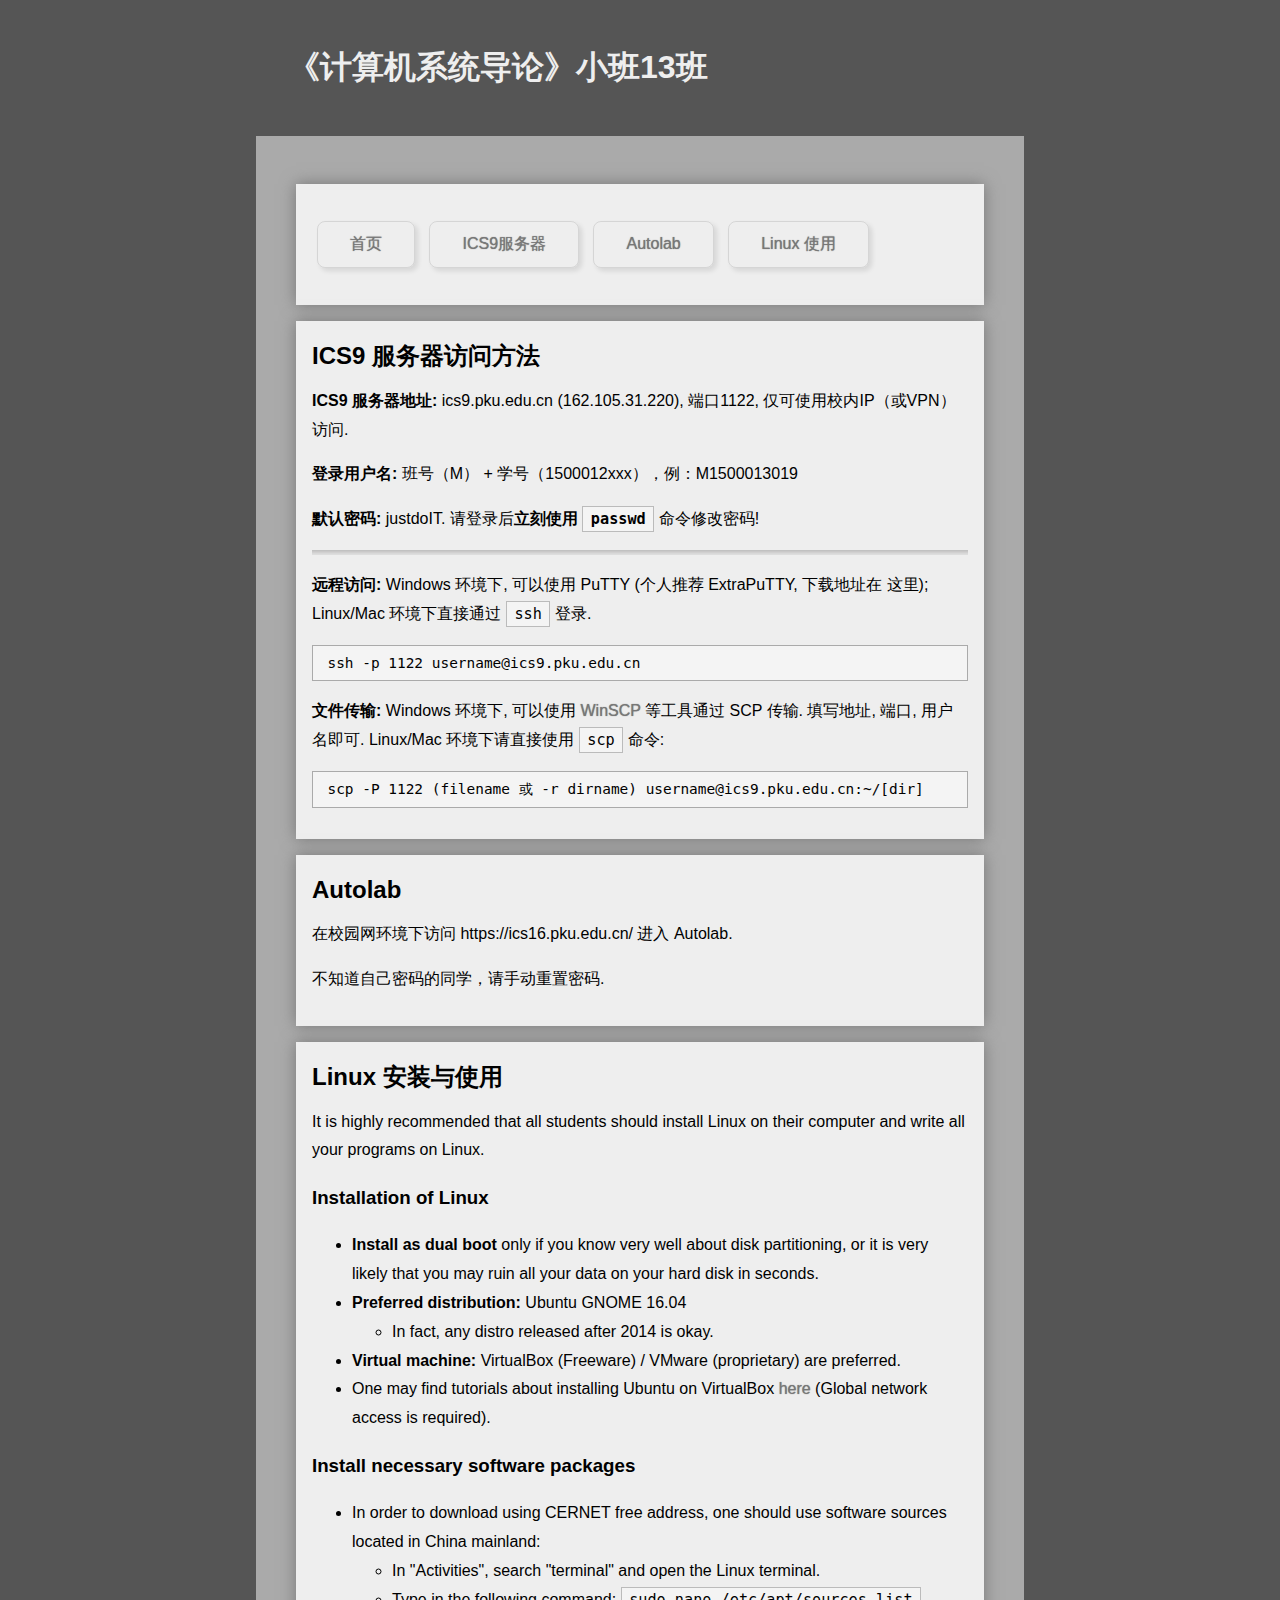
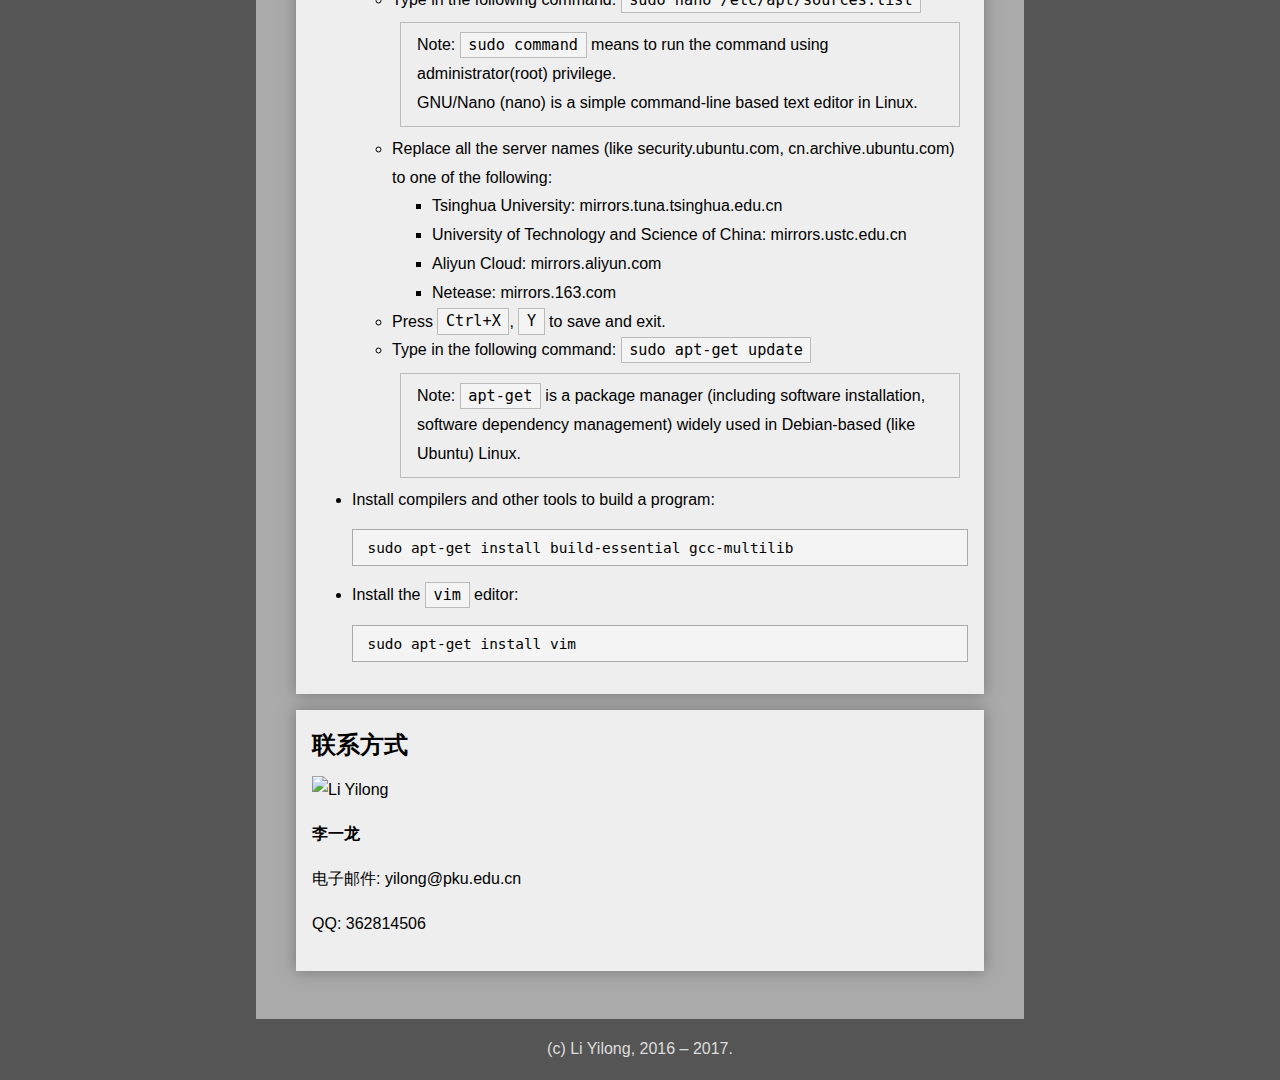
==== prep/index.htm @ bb49a238 "add ics information" ====
<!DOCTYPE html>
<html>
<head>
<meta charset="utf-8" />
<link href="../css/main.css" rel="stylesheet" />
<title>Li Yilong</title>
</head>

<body>
<div class="container">
	<div class="heading">
		<h1>《计算机系统导论》小班13班</h1>
	</div>
	<div class="main">
		<div class="articles">

			<div class="article" id="article-bar">
				<p>
				<a class="button" href="../">首页</a>
				<a class="button" href="#article-ics9">ICS9服务器</a>
				<a class="button" href="#article-autolab">Autolab</a>
				<a class="button" href="#article-linux">Linux 使用</a>
				</p>
			</div>

			<div class="article" id="article-ics9">
				<h2>ICS9 服务器访问方法</h2>
				<p><strong>ICS9 服务器地址: </strong>ics9.pku.edu.cn (162.105.31.220), 端口1122, 仅可使用校内IP（或VPN）访问. </p>
				<p><strong>登录用户名: </strong>班号（M） + 学号（1500012xxx），例：M1500013019</p>
				<p><strong>默认密码: </strong>jus<script></script>tdoIT. 请登录后<strong>立刻使用 <code>passwd</code> </strong>命令修改密码!</p>
				<hr>
				<p><strong>远程访问: </strong>Windows 环境下, 可以使用 PuTTY (个人推荐 ExtraPuTTY, 下载地址在 这里); Linux/Mac 环境下直接通过 <code>ssh</code> 登录. </p>
				<pre><code>ssh -p 1122 username@ics9.pku.edu.cn</code></pre>
				<p><strong>文件传输: </strong>Windows 环境下, 可以使用 <a href="http://www.xdowns.com/soft/1/98/2008/Soft_47007.html">WinSCP</a> 等工具通过 SCP 传输. 填写地址, 端口, 用户名即可. Linux/Mac 环境下请直接使用 <code>scp</code> 命令:
				</p>
				<pre><code>scp -P 1122 (filename 或 -r dirname) username@ics9.pku.edu.cn:~/[dir]</code></pre>
			</div>

			<div class="article" id="article-autolab">
				<h2>Autolab</h2>
				<p>在校园网环境下访问 https://ics16.pku.edu.cn/ 进入 Autolab. </p>
				<p>不知道自己密码的同学，请手动重置密码. </p>
			</div>

			<div class="article" id="article-linux">
				<h2>Linux 安装与使用</h2>
				<p>It is highly recommended that all students should install Linux on their computer and write all your programs on Linux. </p>
				<h3>Installation of Linux</h3>
				<ul>
					<li><strong>Install as dual boot</strong> only if you know very well about disk partitioning,
						or it is very likely that you may ruin all your data on your hard disk in seconds. </li>
					<li><strong>Preferred distribution: </strong>Ubuntu GNOME 16.04
						<ul><li>In fact, any distro released after 2014 is okay.</li></ul></li>
					<li><strong>Virtual machine: </strong>VirtualBox (Freeware) / VMware (proprietary)	are preferred. </li>
					<li>One may find tutorials about installing Ubuntu on VirtualBox <a href="http://askubuntu.com/questions/142549/how-to-install-ubuntu-on-virtualbox">here</a> (Global network access is required).
				</ul>
				<h3>Install necessary software packages</h3>
				<ul>
					<li>In order to download using CERNET free address, one should use software sources located in China mainland:
						<ul>
							<li>In "Activities", search "terminal" and open the Linux terminal. </li>
							<li>Type in the following command: <code>sudo nano /etc/apt/sources.list</code>
								<div class="quotation">Note: <code>sudo command</code> means to run the command using administrator(root) privilege.
								<br>GNU/Nano (nano) is a simple command-line based text editor in Linux. </div>
							</li>
							<li>Replace all the server names (like security.ubuntu.com, cn.archive.ubuntu.com) to one of the following:
								<ul>
								<li>Tsinghua University: mirrors.tuna.tsinghua.edu.cn	</li>
								<li>University of Technology and Science of China: mirrors.ustc.edu.cn</li>
								<li>Aliyun Cloud: mirrors.aliyun.com</li>
								<li>Netease: mirrors.163.com</li>
							</ul>
							</li>
							<li>Press <code>Ctrl+X</code>, <code>Y</code> to save and exit. </li>
							<li>Type in the following command: <code>sudo apt-get update</code>
								<div class="quotation">Note: <code>apt-get</code> is a package manager (including software installation, software dependency management) widely used in Debian-based (like Ubuntu) Linux. </div>
							</li>
						</ul>
					</li>
					<li>Install compilers and other tools to build a program:
						<pre><code>sudo apt-get install build-essential gcc-multilib</code></pre>
					</li>
					<li>Install the <code>vim</code> editor:
						<pre><code>sudo apt-get install vim</code></pre>
					</li>
				</ul>
			</div>

			<div class="article" id="article-contact">
				<h2>联系方式</h2>
				<p><img src="images/liyl.jpg" alt="Li Yilong" width="60%"></img></p>
				<p><strong>李一龙</strong></p>
				<p>电子邮件: <span id="vo1jnm">yilong(ar213)pku(21km1)edu(21km1)(china)</span></p>
				<p>QQ: <span id="qkw1m"></span></p>
			</div>
		</div>

		<script language="javascript">
			document.getElementById("qkw1m").innerHTML = 181407253 << 1;
			vo1jnm = document.getElementById("vo1jnm").innerHTML;
			vo1jnm = vo1jnm.replace('(ar213)',String.fromCharCode(64)).replace('(21km1)','.').replace('(21km1)','.').replace('(china)','cn');
			document.getElementById("vo1jnm").innerHTML = vo1jnm;
		</script>
		<!--div class="navbar">
			<h2>Related Links</h2>
			<ul>
				<li><a href="http://course.pku.edu.cn">北京大学教学网</a></li>
				<li><a href="mailto:">联系助教</a></li>
			</ul>
		</div-->
	</div>
	<div class="footer">
		<p> (c) Li Yilong, 2016 – 2017. </p>
	</div>
</div>
</body>
</html>
---- css/main.css ----
﻿body
{
	background-color: #555555;
	font-family: "Helvetica Neue", "Segoe UI", "PingFang SC", "Hiragino Sans GB", "Microsoft YaHei", "微软雅黑", STXihei, "华文细黑", SimSun, "宋体", Heiti, "黑体", sans-serif;
	font-size: 12pt;
	line-height: 1.8em;
	min-width: 1024px;
}

@media only screen and (min-width : 1224px) {
	body
	{
		width: 60%;
		min-width: 600px;
		margin: 0 20% 0 20%;
	}
}

@media only screen and (max-device-width : 1224px) {
	body
	{
		width: 90%;
		margin: 0 5% 0 5%;
	}
}

.heading
{
	padding: 2em;
}

.heading h1
{
	color: #eeeeee;
}

.heading a
{
	text-decoration: none;
	color: #eeeeee;
}

.main
{
	padding: 2em ;
	background-color: #aaaaaa;
}

.main a
{
	text-decoration: none;
	color: #777;
}

.main a:link
{
	text-shadow: 0 0 1px #777;
}

.main a:hover
{
	color:#337;
	text-shadow: 0 0 1px #337;
}

.main h2
{
	margin: 0.2em;
	margin-left: 0;
}

.articles
{
	width: 100%;
	float: left;
}

.article
{
	padding: 1em;
	margin: 1em 0.5em 1em 0.5em;
	background-color: #eeeeee;
	box-shadow: 0 0 15px #777;
}

.article blockquote
{
	margin: 1em;
	padding: 1em;
	background-color: #dddddd;
	quotes:"\201C""\201D""\2018""\2019";
}

.article blockquote:before {
	color:#ccc;
	content:open-quote;
	font-size:4em;
	line-height:.1em;
	margin-right:.25em;
	vertical-align:-.4em;
}

.article td
{
	padding: 4px;
}

.article thead tr td
{
	background-color:#ddd;
	font-weight:bold;
}

.article tr:hover
{
	background-color:#ccc;
}

.article hr
{
	height: 5px;
	border: 0;
	box-shadow: 0 10px 10px -10px #8c8b8b inset;
}


.navbar
{
	width: 25%;
	float: right;

	padding: 1em;
	margin: 1em 0em 1em 0.5em ;
	background-color: #eeeeee;
	box-shadow: 0 0 15px #777;
}

.navbar ul
{
	list-style-type: square;
}

.navbar ul li
{
	margin-left: -1em;
}

.main:after {
    clear: both;
    content: " ";
    display: block;
    height: 0;
    visibility: hidden;
}

.footer
{
	text-align:center;
	color: #ddd;
}

.footer a
{
	color: #bbb;
	text-decoration: none;
}

.button{
	display: inline-block;
	vertical-align: baseline;
	margin: 5px 5px 5px 5px;
	outline: none;
	padding: .5em 2em .55em;
	cursor: pointer;
	text-align: center;
	text-shadow: 0 1px 1px rgba(0,0,0,.3);
	text-decoration: none;
	color: #000;
	-webkit-border-radius: .5em;
	-moz-border-radius: .5em;
	border:1px rgba(0, 0, 0, 0.1) solid;
	-webkit-box-shadow: 0 1px 2px rgba(0,0,0,.2);
	-moz-box-shadow: 0 1px 2px rgba(0,0,0,.2);
	box-shadow: 3px 3px 5px rgba(0,0,0,.1);
}
.button:hover{
	background-color: rgba(0, 0, 0, 0.1);
	box-shadow: 0 0 0 ;
}
.button:active{
	background-color: rgba(0, 0, 0, 0.6);
	box-shadow: 0 0 0 ;
	color: #ffffff;
}
.button.long
{
	width: 90%;
	text-align: left;
	margin: 0px;
	padding: 0.3em;
}

pre {
		font-family: "Courier 10 Pitch", Courier, monospace;
		font-size: 95%;
		line-height: 140%;
		white-space: pre;
		white-space: pre-wrap;
		white-space: -moz-pre-wrap;
		white-space: -o-pre-wrap;
}

code {
	  padding: 0.2em 0.5em;
		font-family: Monaco, Consolas, "Andale Mono", "DejaVu Sans Mono", monospace;
		font-size: 95%;
		line-height: 140%;
		white-space: pre;
		white-space: pre-wrap;
		white-space: -moz-pre-wrap;
		white-space: -o-pre-wrap;
		background: #f4f4f4;
		border: 1px solid #bbbbbb;
}

.article pre code {
		display: block;
		padding: 0.5em 1em;
		border: 1px solid #aaaaaa;
}

.quotation {
		display: block;
		margin: 0.5em;
		padding: 0.5em 1em;
		border: 1px solid #bbbbbb;
}
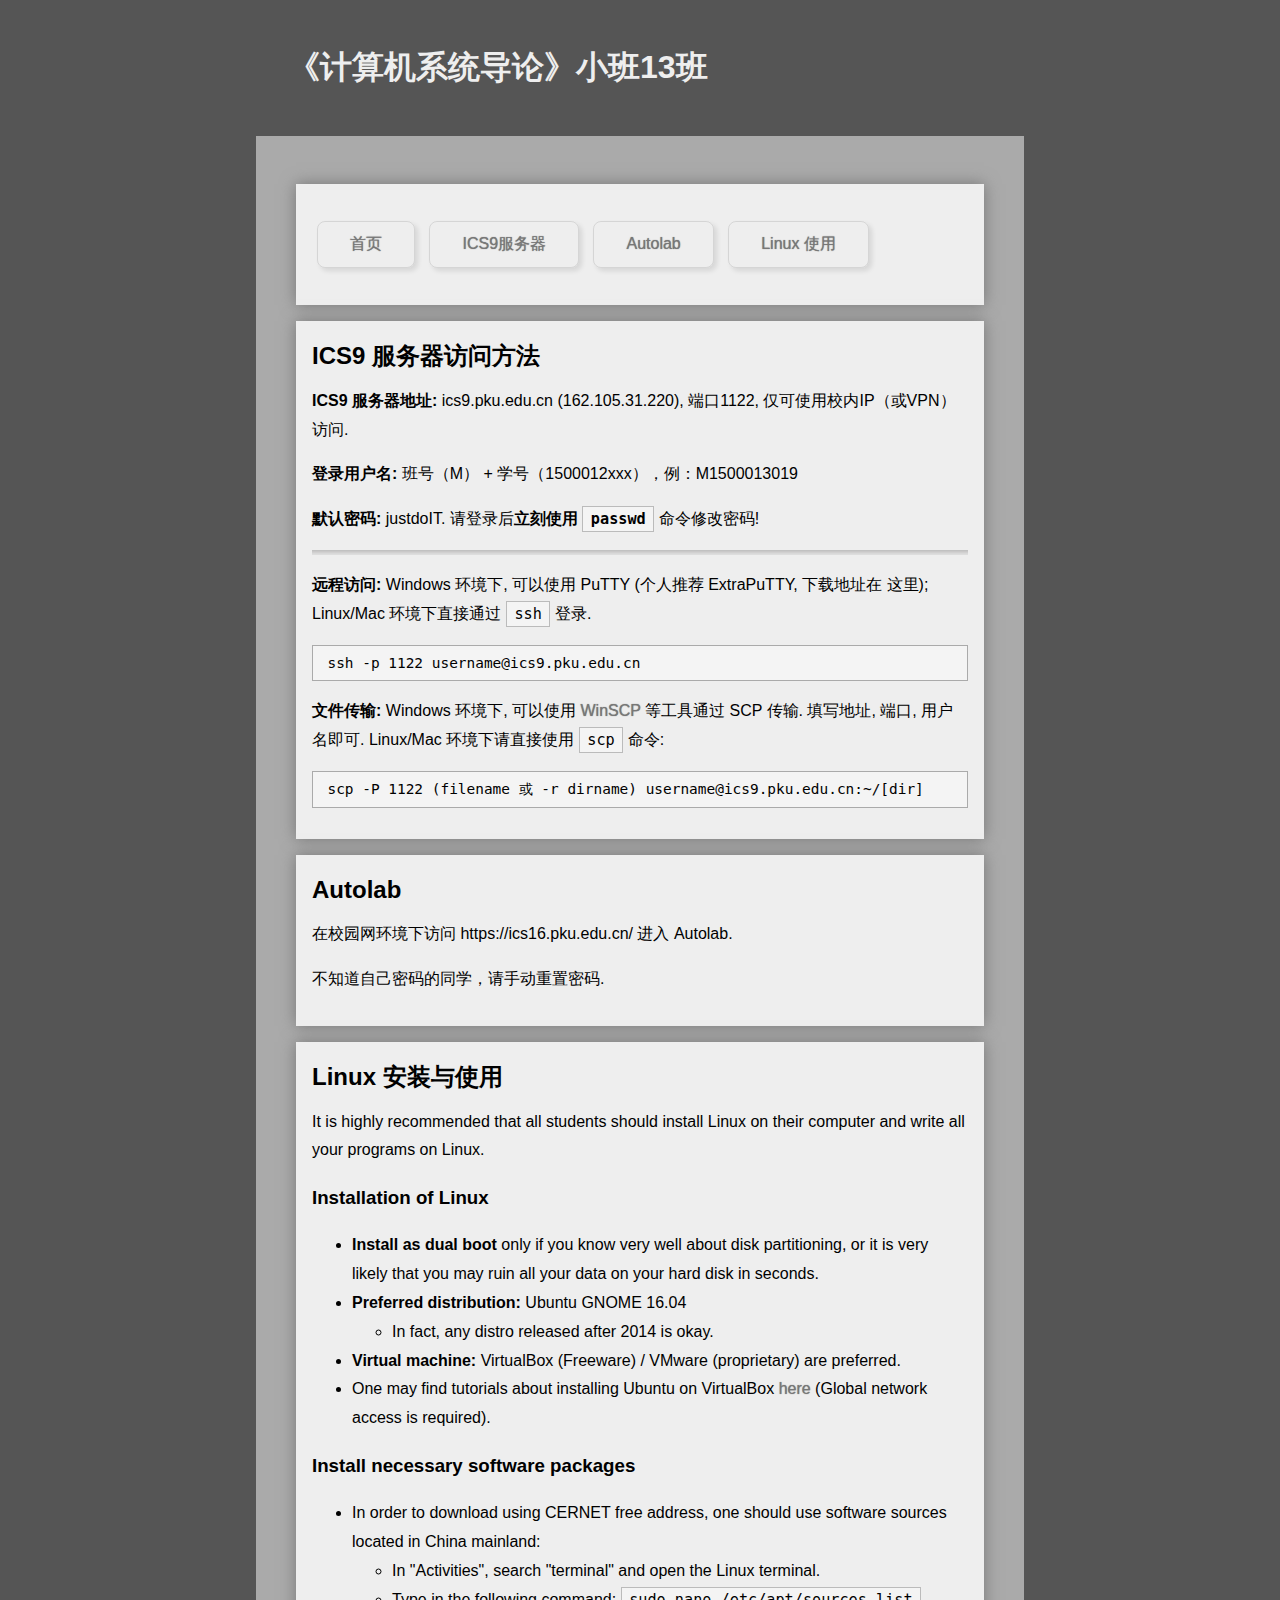
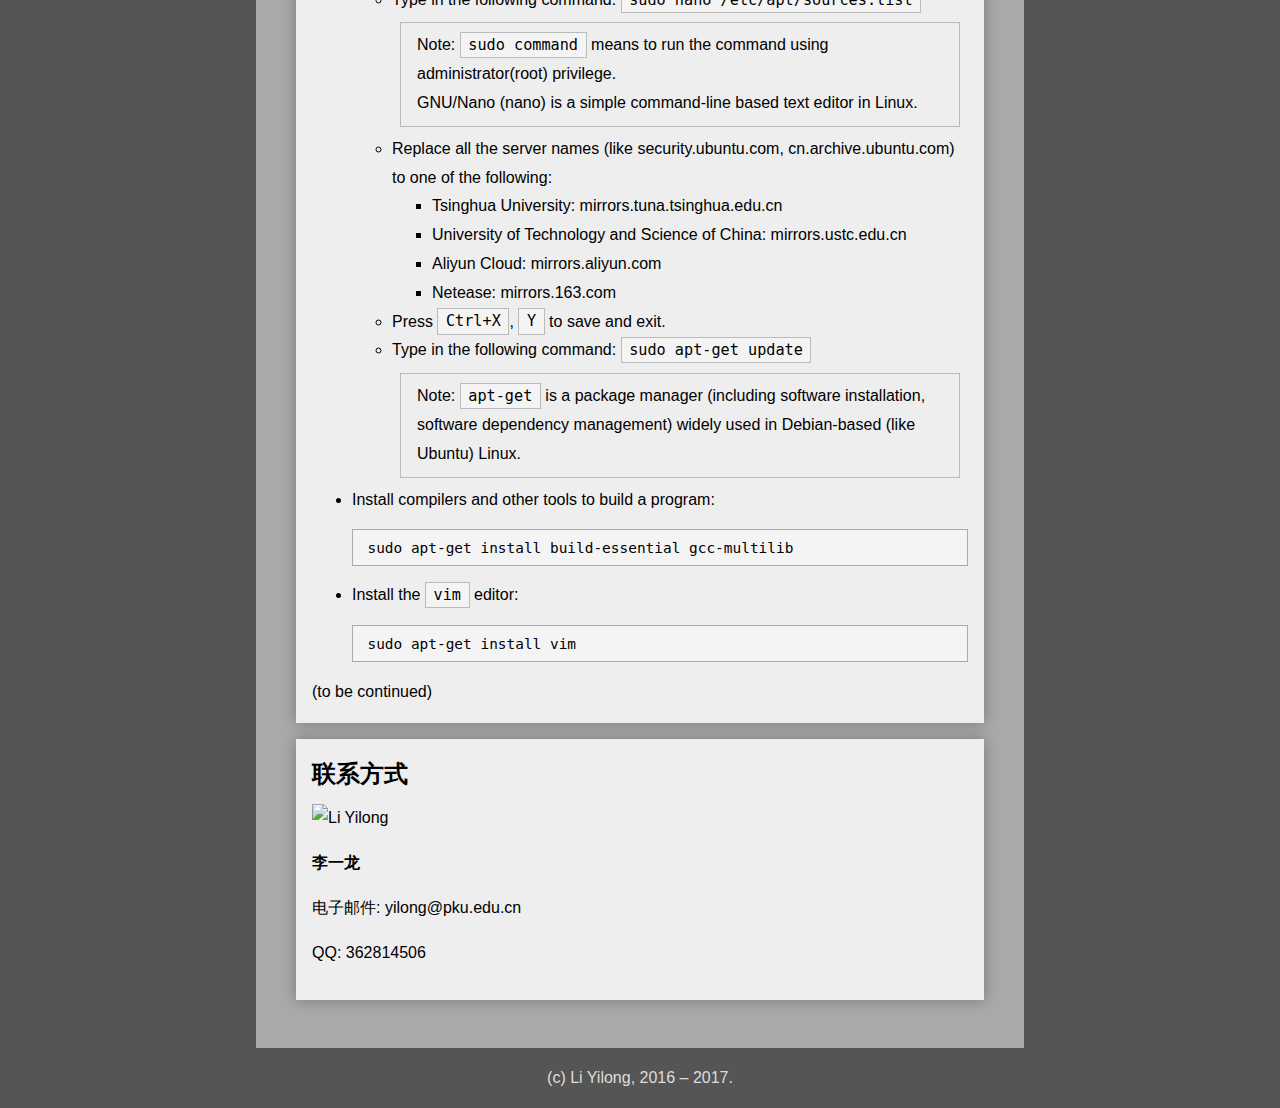
==== commit 0f69af48: "modified link" ====
--- a/prep/index.htm
+++ b/prep/index.htm
@@ -84,6 +84,7 @@
 						<pre><code>sudo apt-get install vim</code></pre>
 					</li>
 				</ul>
+				(to be continued)
 			</div>
 
 			<div class="article" id="article-contact">
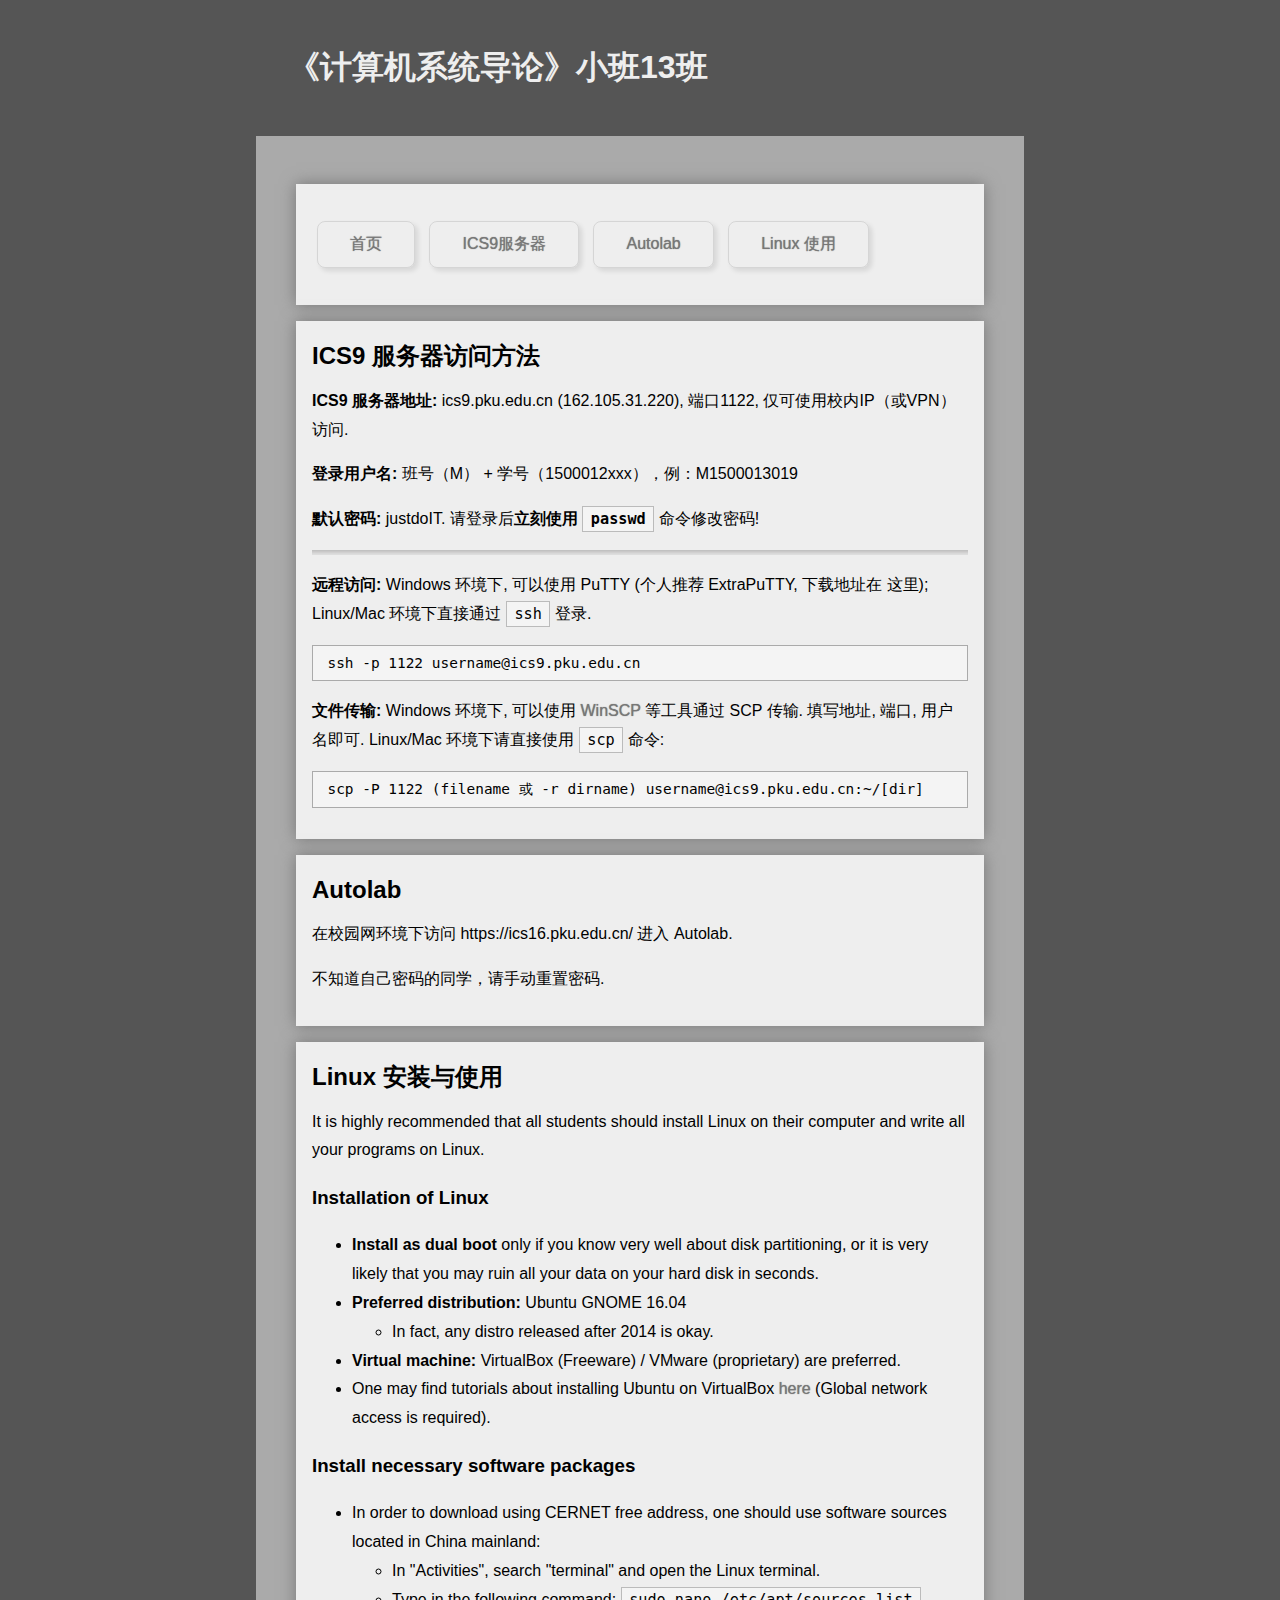
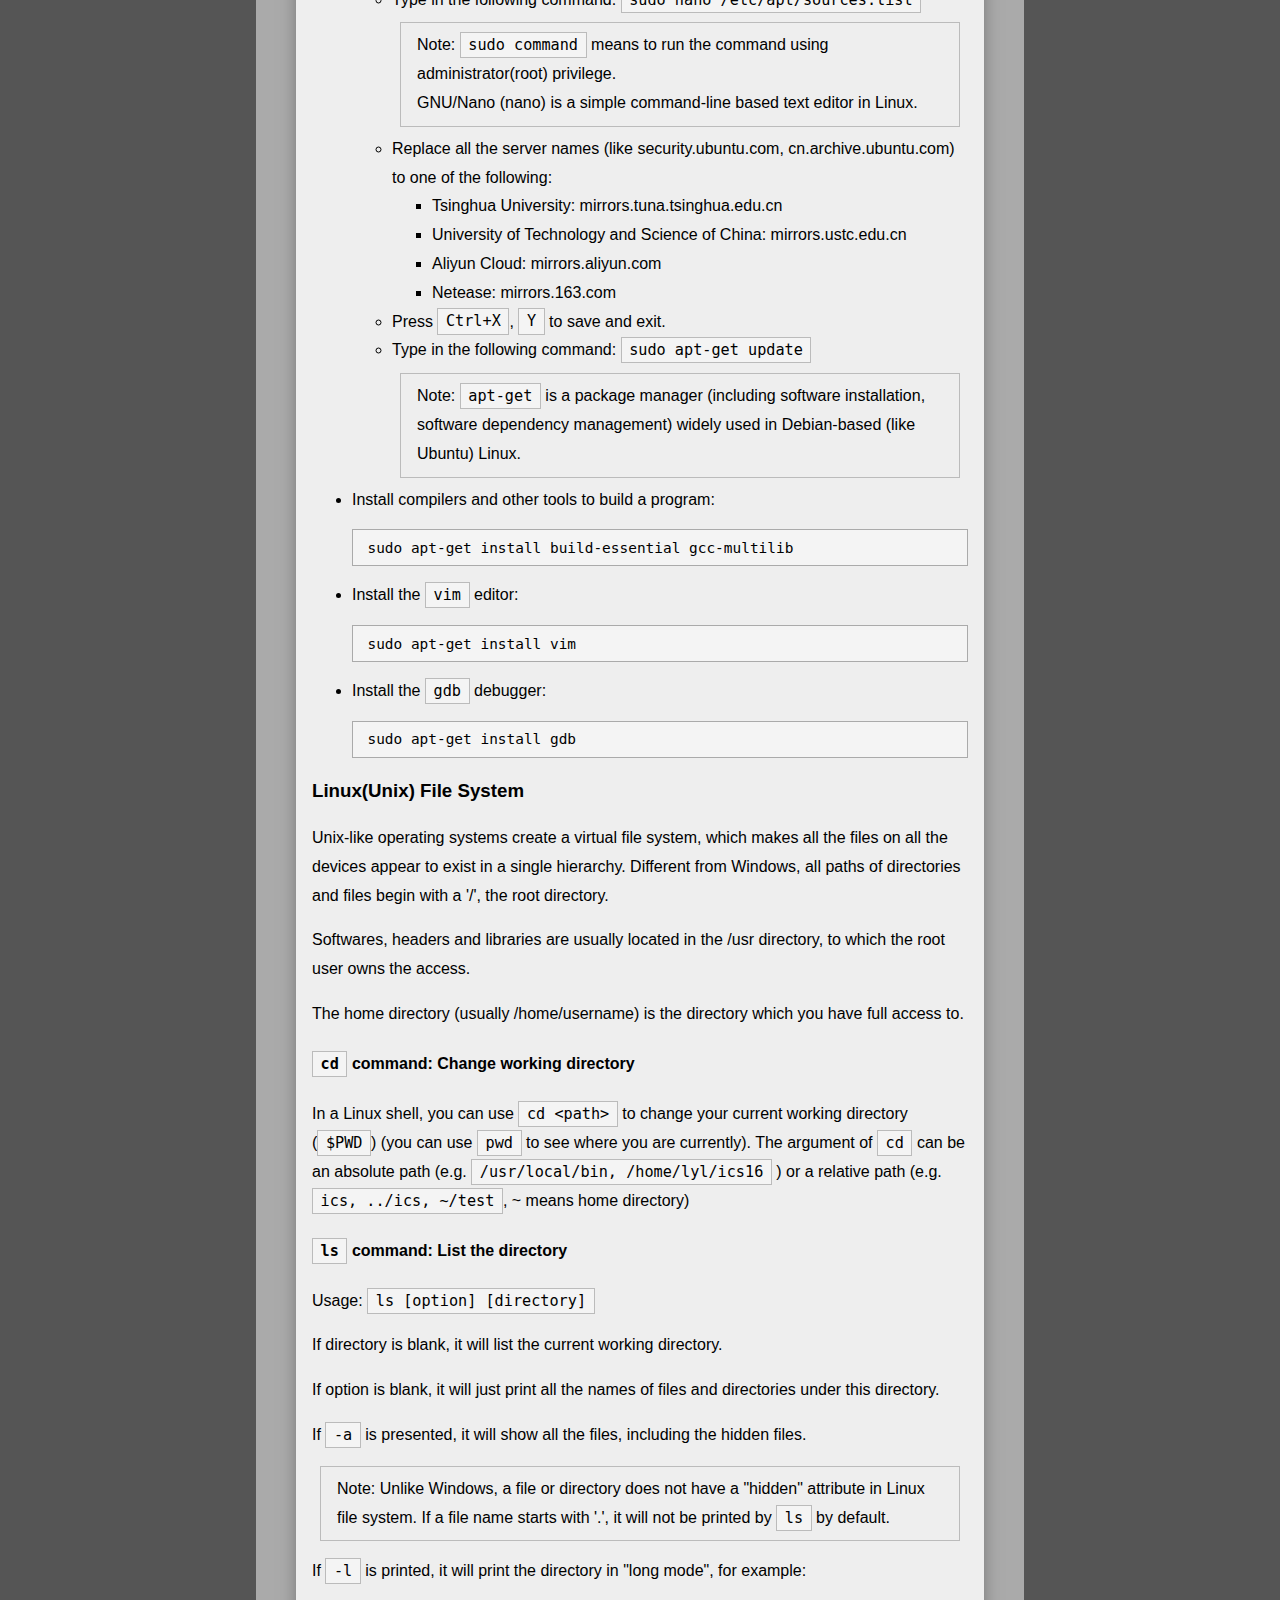
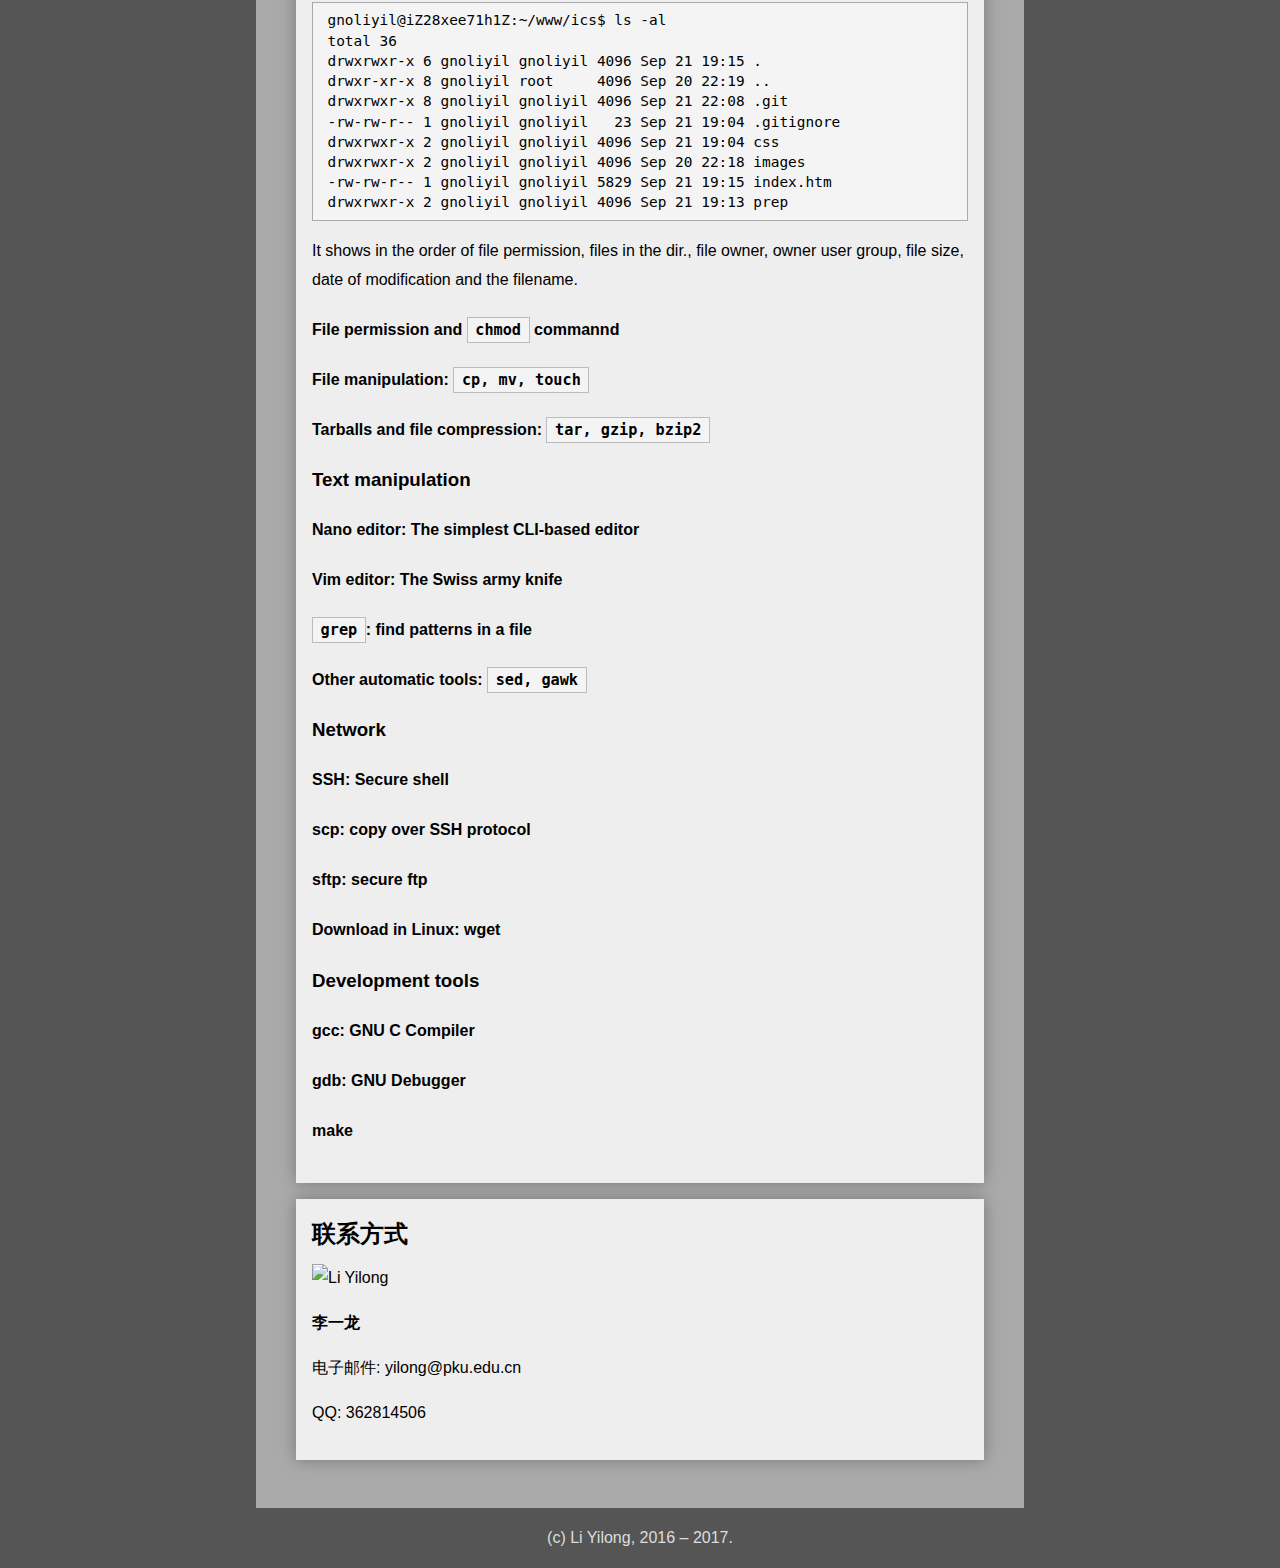
==== commit 12ec0d1f: "update prep" ====
--- a/prep/index.htm
+++ b/prep/index.htm
@@ -83,9 +83,68 @@
 					<li>Install the <code>vim</code> editor:
 						<pre><code>sudo apt-get install vim</code></pre>
 					</li>
+					<li>Install the <code>gdb</code> debugger:
+						<pre><code>sudo apt-get install gdb</code></pre>
+					</li>
 				</ul>
-				(to be continued)
+				<h3>Linux(Unix) File System</h3>
+				<p>Unix-like operating systems create a virtual file system, which makes all the files on all the devices appear to exist in a single hierarchy.
+					Different from Windows, all paths of directories and files begin with a '/', the root directory. </p>
+				<p>Softwares, headers and libraries are usually located in the /usr directory, to which the root user owns the access. </p>
+				<p>The home directory (usually /home/username) is the directory which you have full access to. </p>
+				<h4><code>cd</code> command: Change working directory</h4>
+				<p>In a Linux shell, you can use <code>cd &lt;path&gt;</code> to change your current working directory (<code>$PWD</code>)
+					(you can use <code>pwd</code> to see where you are currently). The argument of
+					<code>cd</code> can be an absolute path (e.g. <code>/usr/local/bin, /home/lyl/ics16</code>
+					)	or a relative path (e.g. <code>ics, ../ics, ~/test</code>, ~ means home directory) </p>
+				<h4><code>ls</code> command: List the directory</h4>
+				<p>Usage: <code>ls [option] [directory]</code></p>
+				<p>If directory is blank, it will list the current working directory. </p>
+				<p>If option is blank, it will just print all the names of files and directories under this directory. </p>
+				<p>If <code>-a</code> is presented, it will show all the files, including the hidden files. </p>
+				<div class="quotation">
+					Note: Unlike Windows,  a file or directory does not have a "hidden" attribute in Linux file system. If a file name starts with '.', it will
+					not be printed by <code>ls</code> by default.
+				</div>
+				<p>If <code>-l</code> is printed, it will print the directory in "long mode", for example:
+				<pre><code>gnoliyil@iZ28xee71h1Z:~/www/ics$ ls -al
+total 36
+drwxrwxr-x 6 gnoliyil gnoliyil 4096 Sep 21 19:15 .
+drwxr-xr-x 8 gnoliyil root     4096 Sep 20 22:19 ..
+drwxrwxr-x 8 gnoliyil gnoliyil 4096 Sep 21 22:08 .git
+-rw-rw-r-- 1 gnoliyil gnoliyil   23 Sep 21 19:04 .gitignore
+drwxrwxr-x 2 gnoliyil gnoliyil 4096 Sep 21 19:04 css
+drwxrwxr-x 2 gnoliyil gnoliyil 4096 Sep 20 22:18 images
+-rw-rw-r-- 1 gnoliyil gnoliyil 5829 Sep 21 19:15 index.htm
+drwxrwxr-x 2 gnoliyil gnoliyil 4096 Sep 21 19:13 prep
+</code></pre></p>
+			<p>It shows in the order of file permission, files in the dir., file owner, owner user group, file size, date of modification and the filename. </p>
+
+			<h4>File permission and <code>chmod</code> commannd</h4>
+
+			<h4>File manipulation: <code>cp, mv, touch</code></h4>
+
+			<h4>Tarballs and file compression: <code>tar, gzip, bzip2</code></h4>
+
+			<h3>Text manipulation</h3>
+			<h4>Nano editor: The simplest CLI-based editor</h4>
+			<h4>Vim editor: The Swiss army knife</h4>
+			<h4><code>grep</code>: find patterns in a file</h4>
+			<h4>Other automatic tools: <code>sed, gawk</code></h4>
+
+			<h3>Network</h3>
+			<h4>SSH: Secure shell</h4>
+			<h4>scp: copy over SSH protocol</h4>
+			<h4>sftp: secure ftp</h4>
+			<h4>Download in Linux: wget</h4>
+
+
+			<h3>Development tools</h3>
+			<h4>gcc: GNU C Compiler</h4>
+			<h4>gdb: GNU Debugger</h4>
+			<h4>make</h4>
 			</div>
+
 
 			<div class="article" id="article-contact">
 				<h2>联系方式</h2>
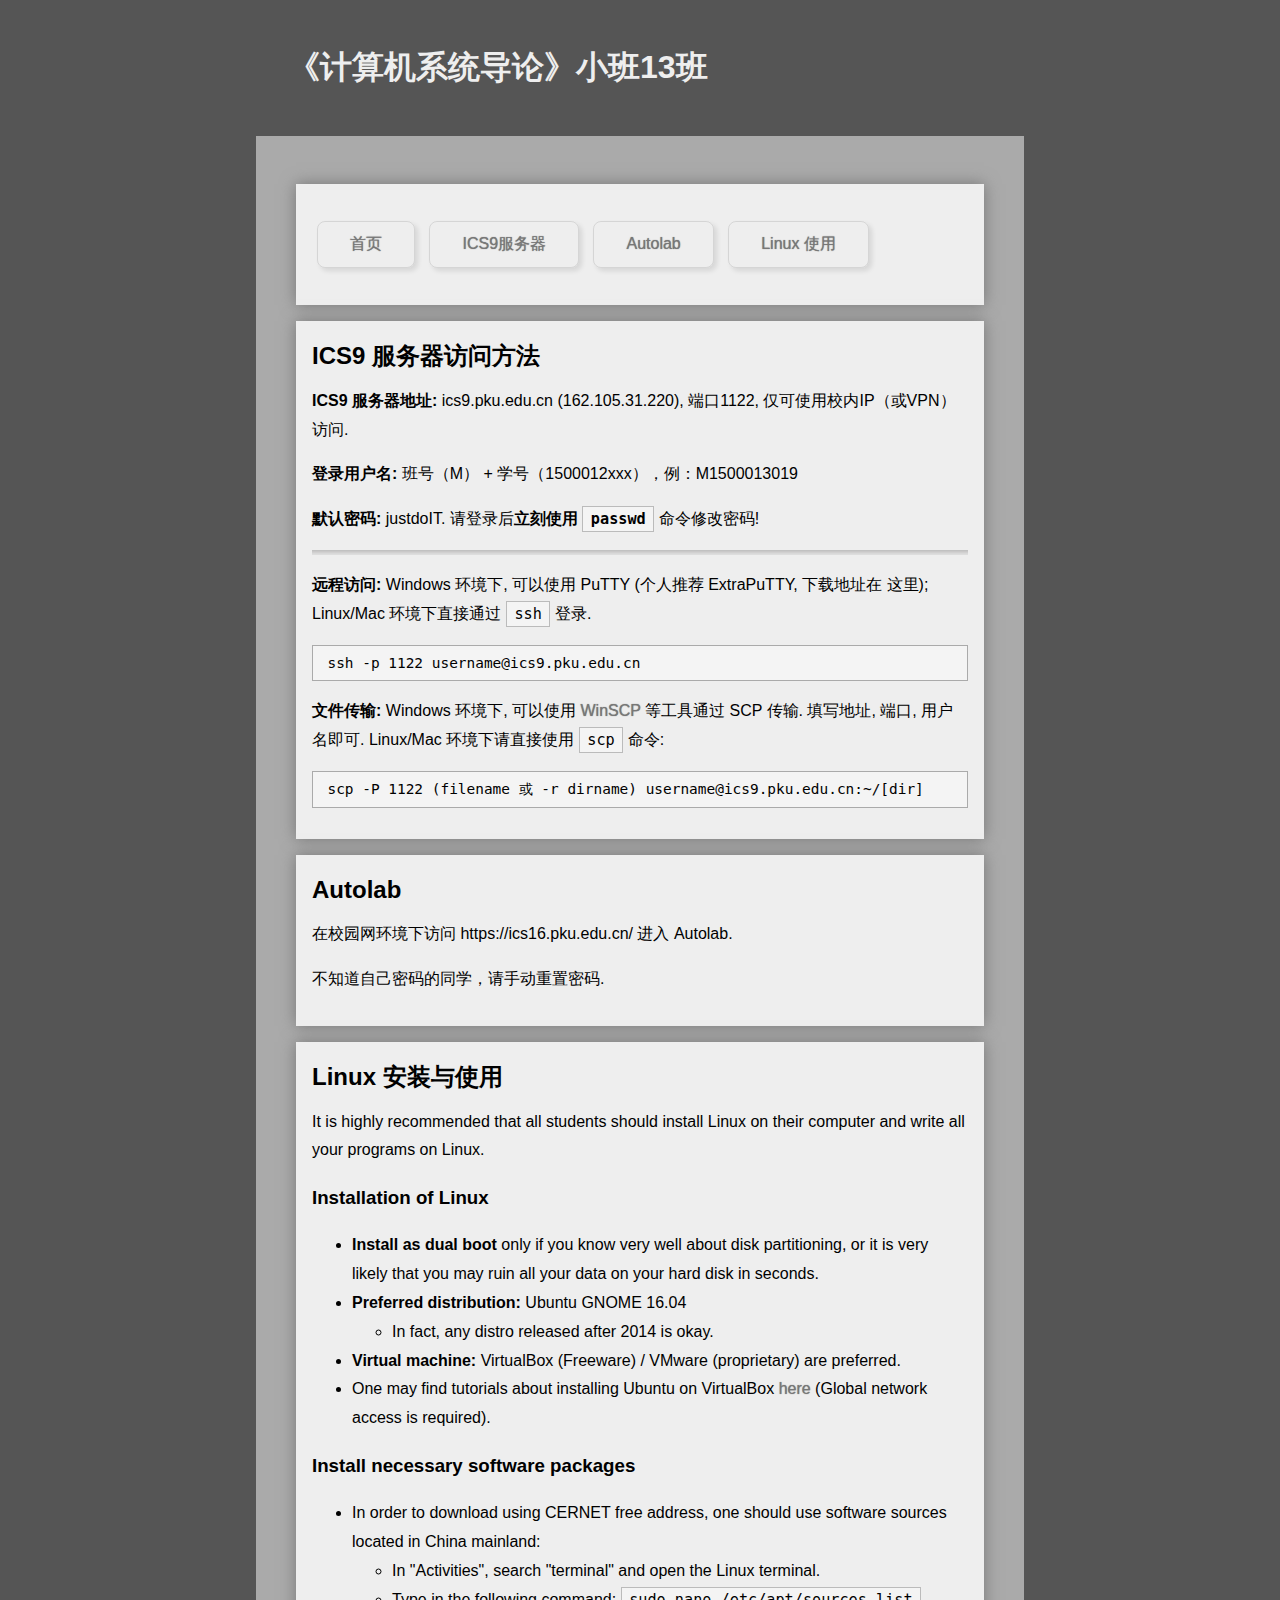
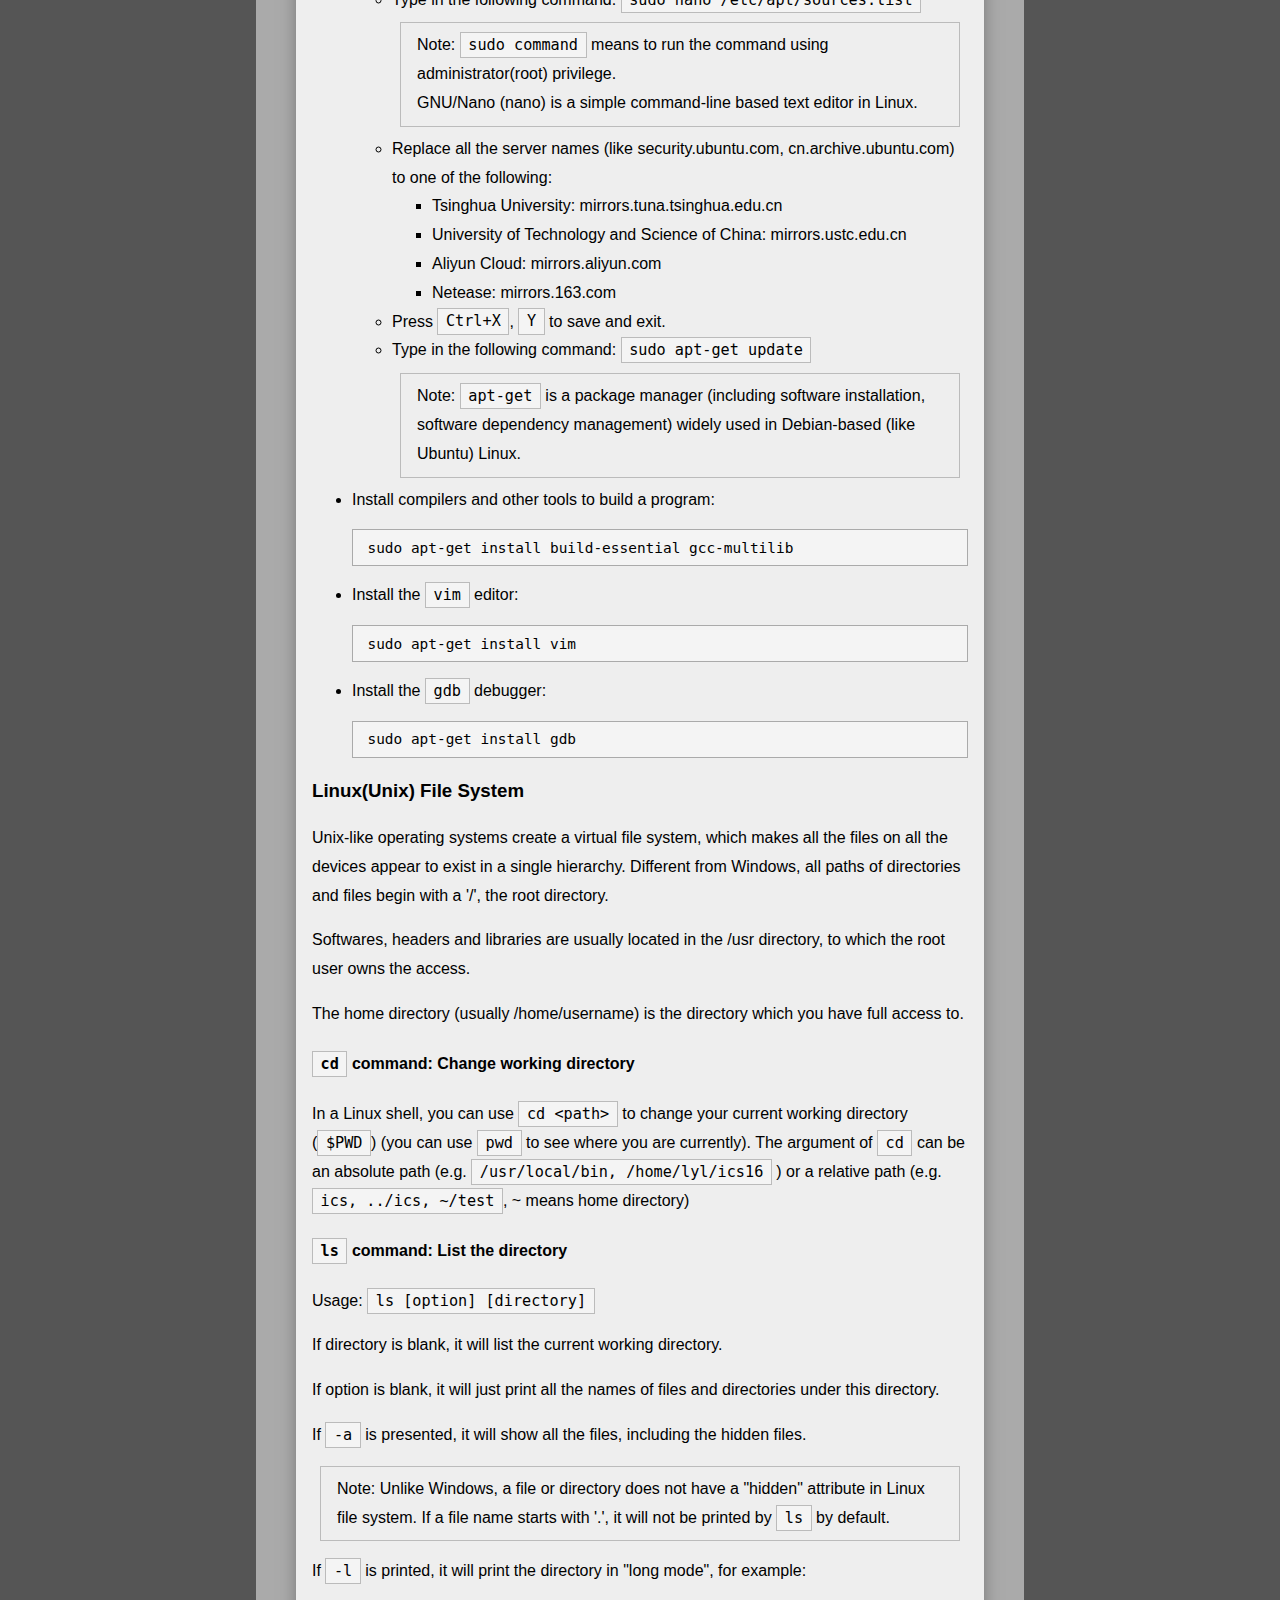
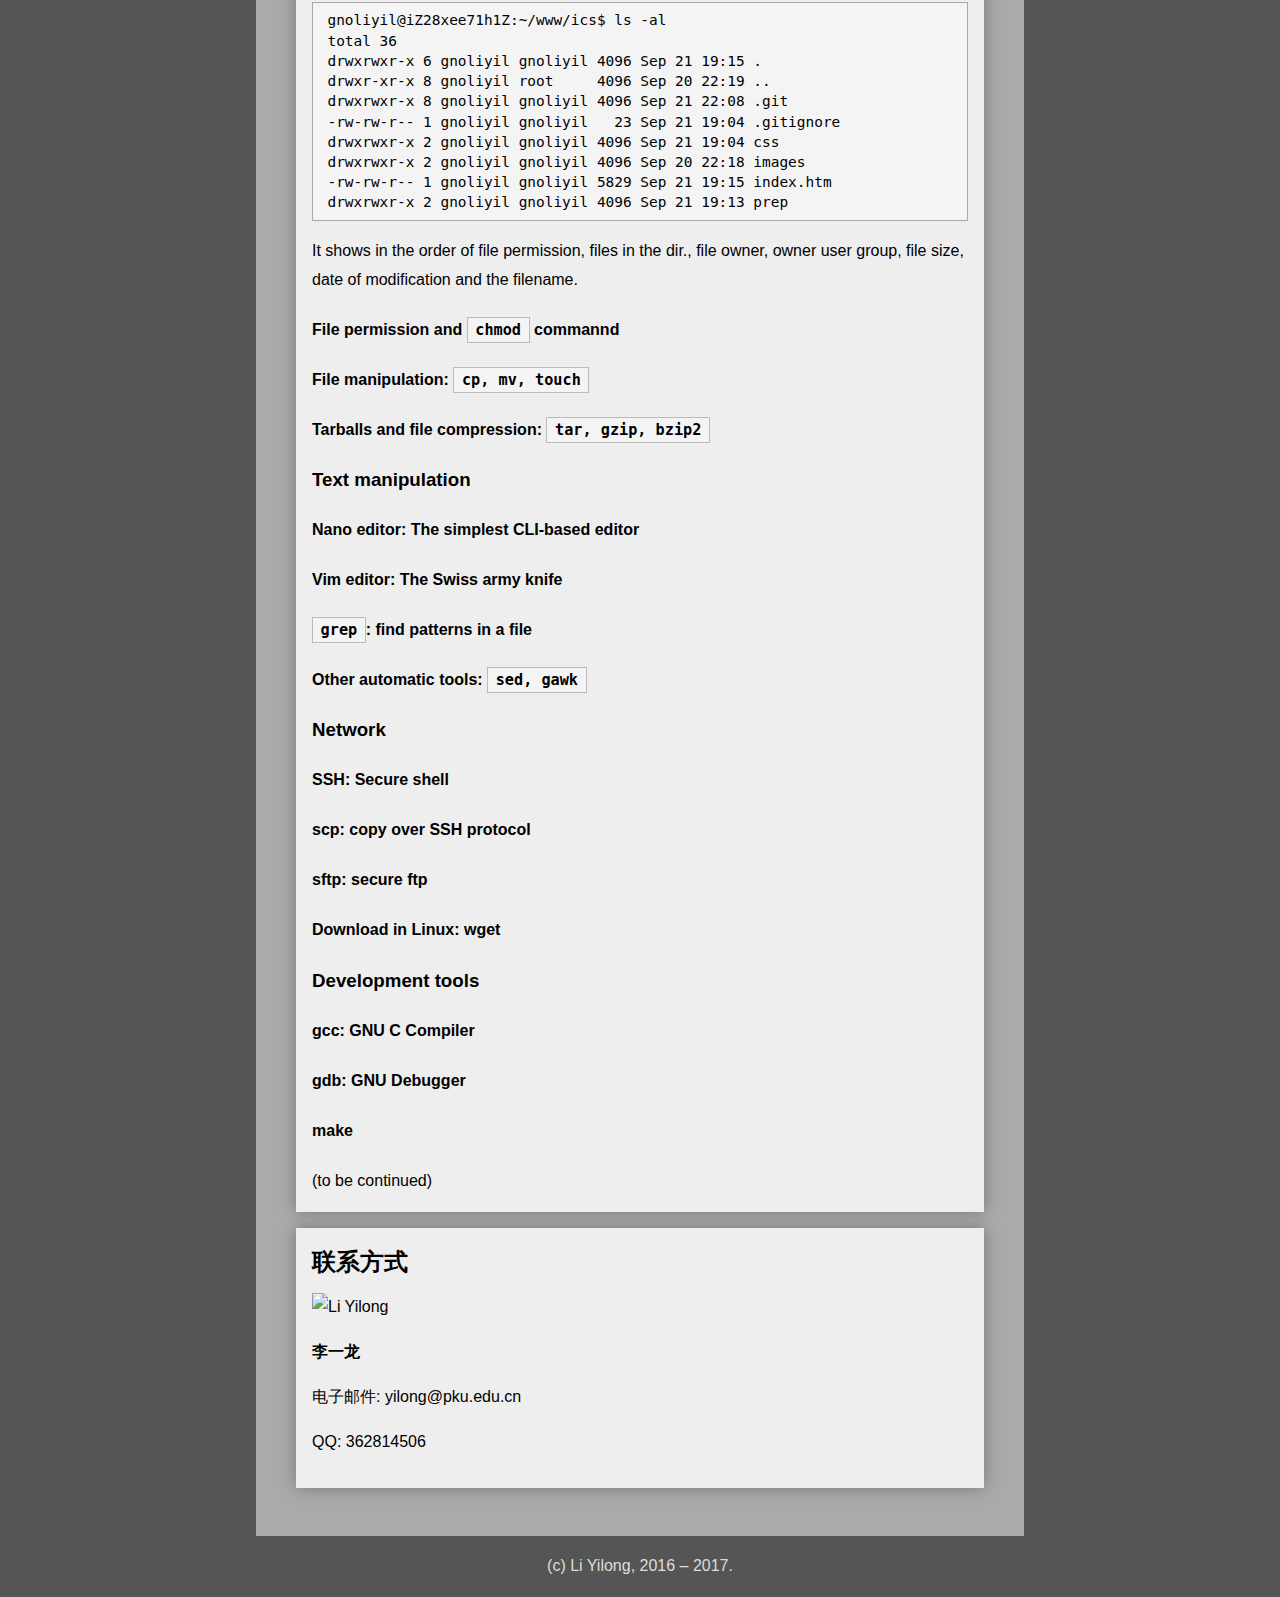
==== commit 72faaa3c: "merge" ====
--- a/prep/index.htm
+++ b/prep/index.htm
@@ -143,6 +143,7 @@
 			<h4>gcc: GNU C Compiler</h4>
 			<h4>gdb: GNU Debugger</h4>
 			<h4>make</h4>
+				(to be continued)
 			</div>
 
 
